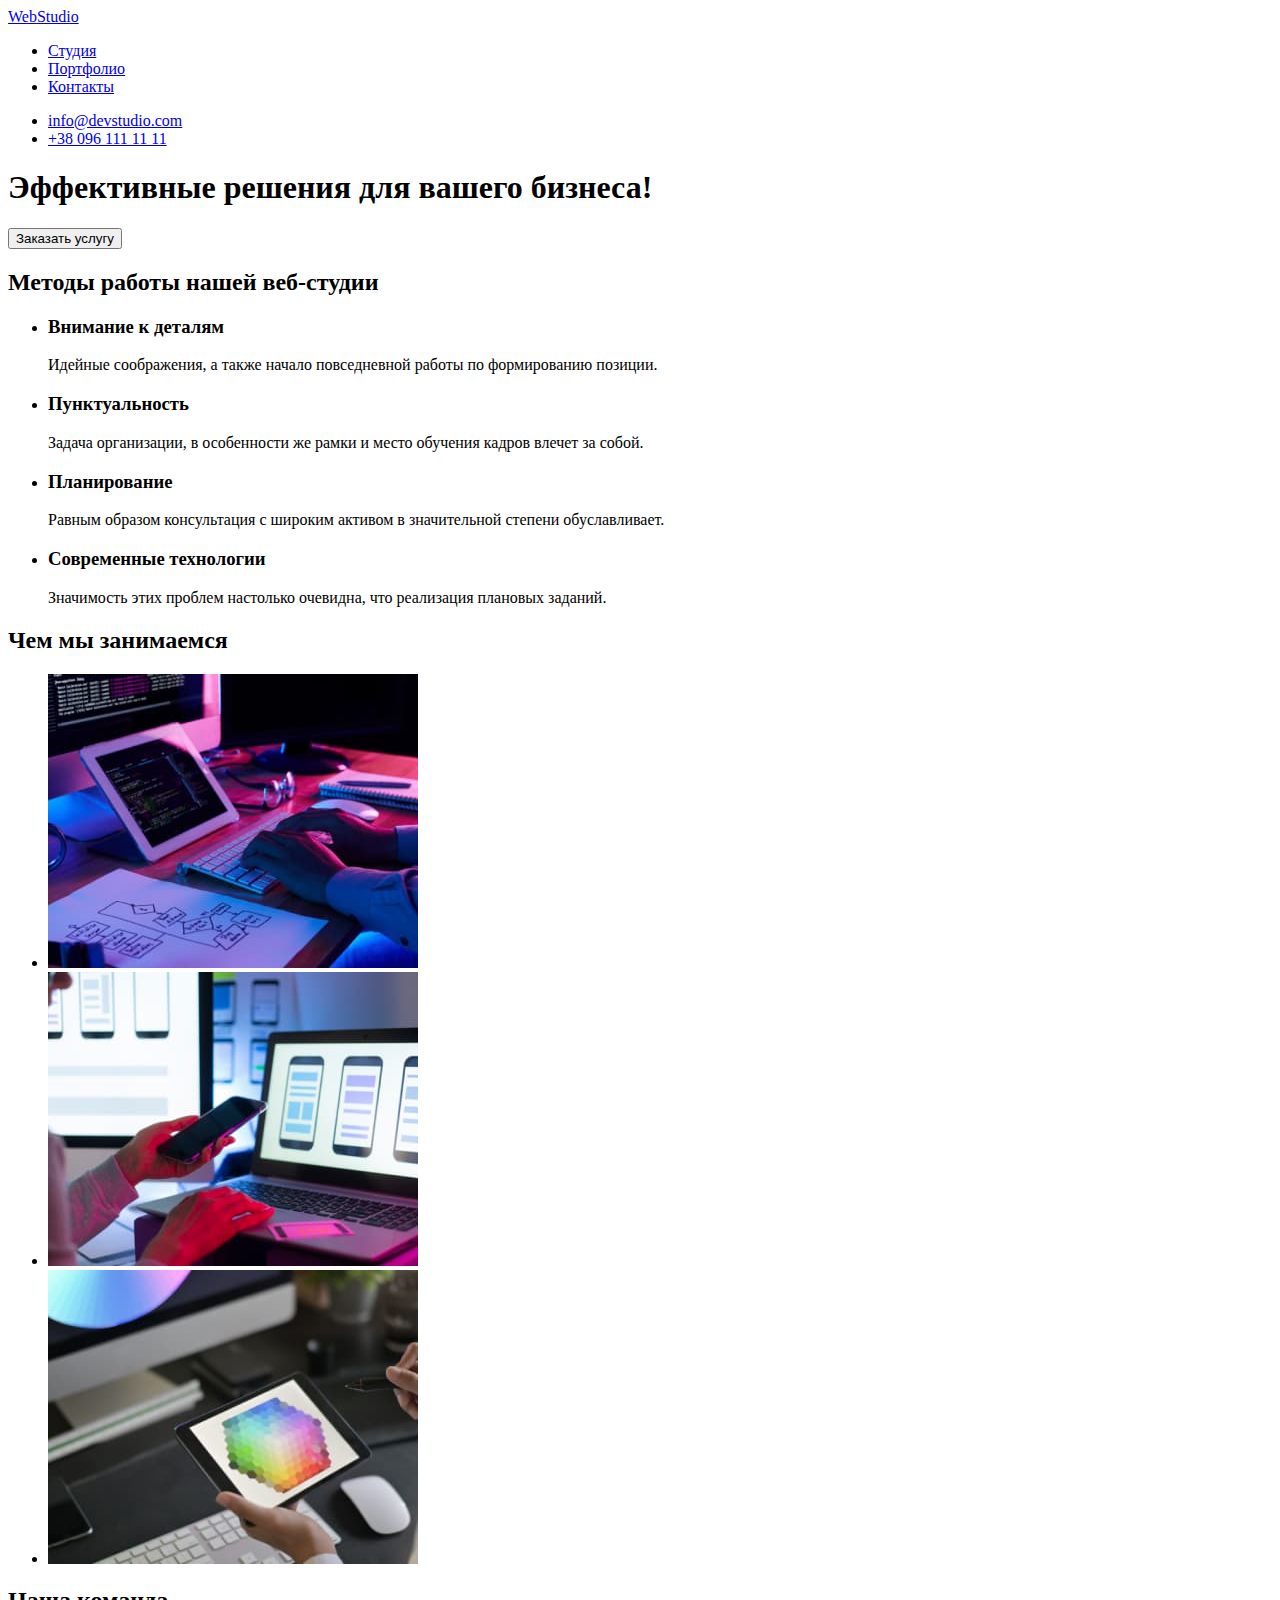
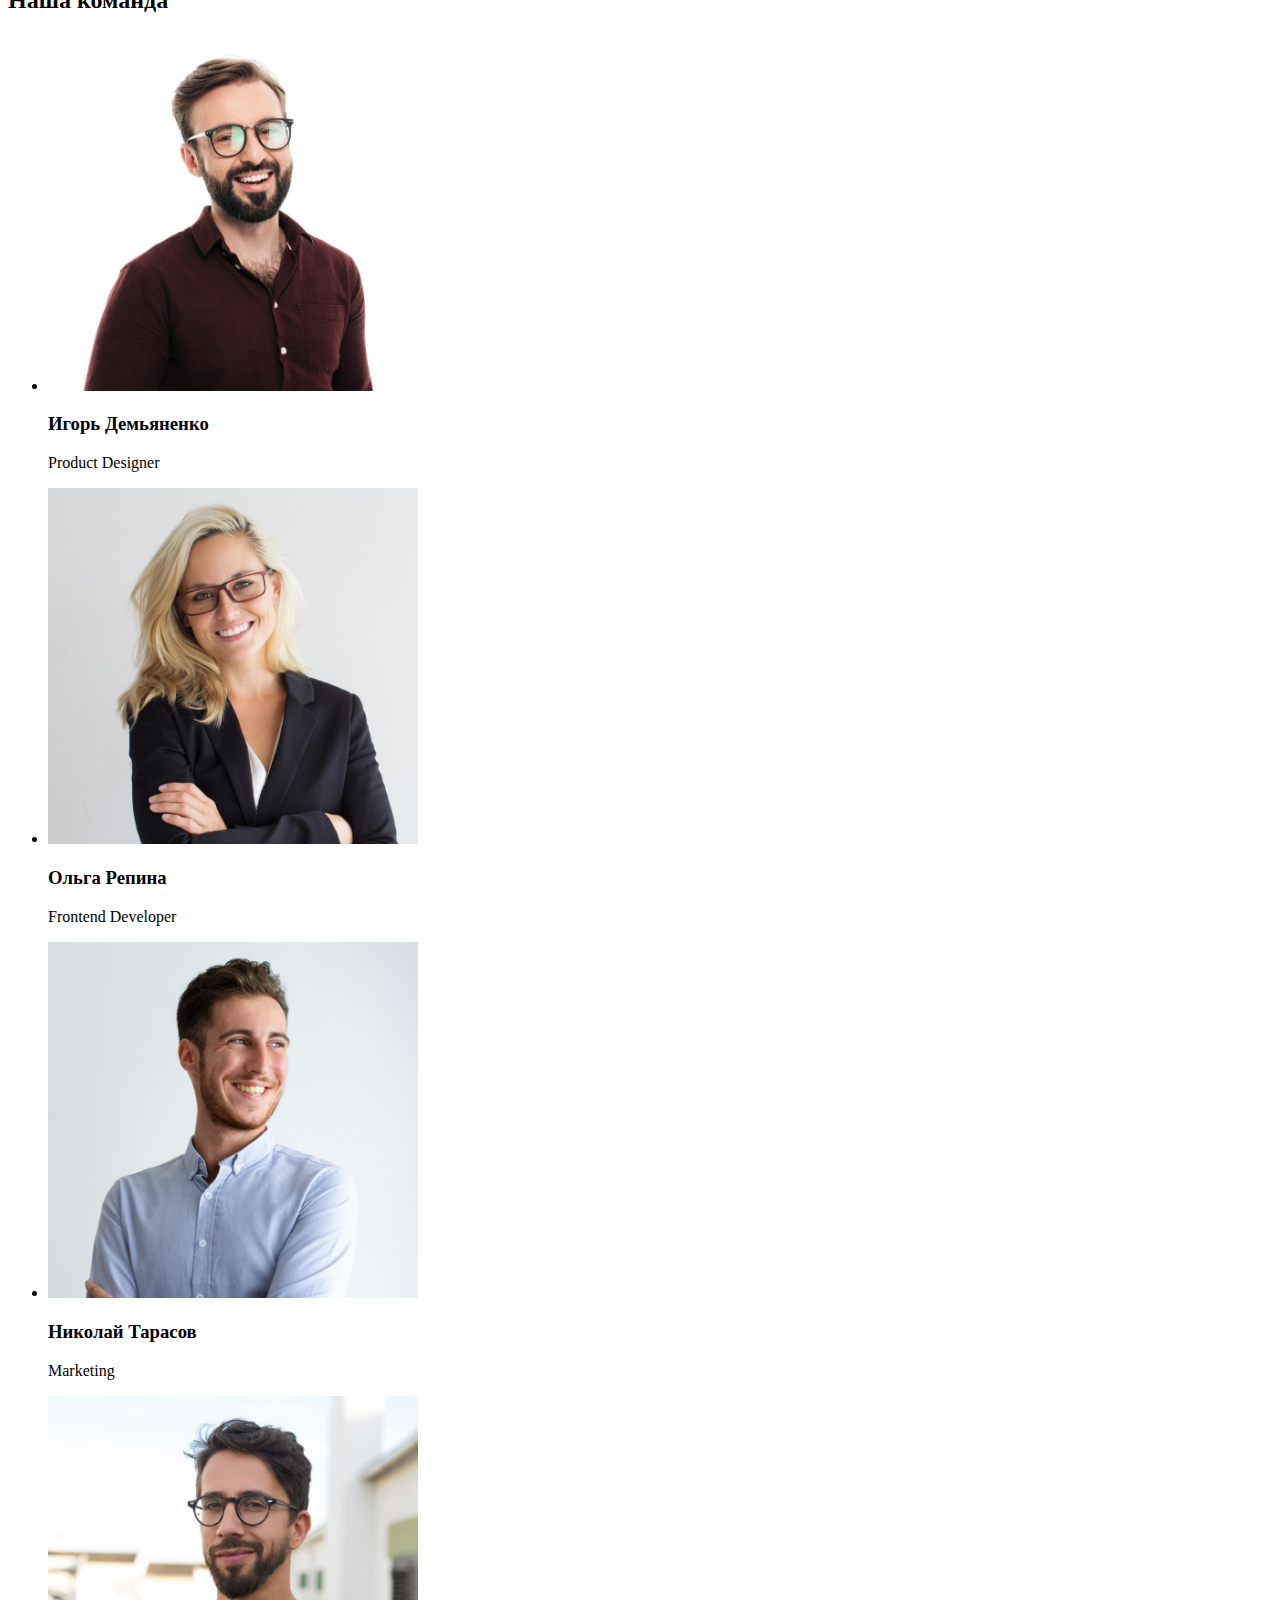
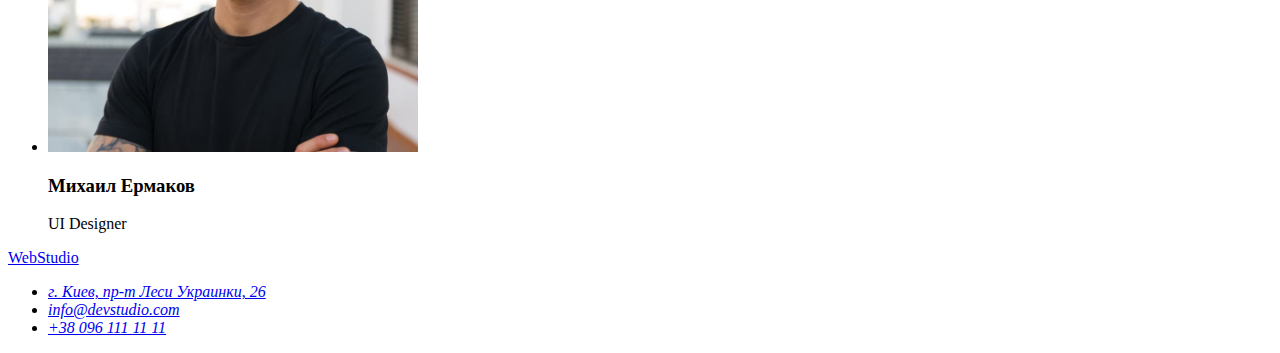
==== index.html @ 62da806c "copy files from HW #1" ====
<!DOCTYPE html>
<html lang="ru">

<head>
    <meta charset="UTF-8">
    <meta http-equiv="X-UA-Compatible" content="IE=edge">
    <meta name="viewport" content="width=device-width, initial-scale=1.0">
    <title>Web Studio</title>
</head>

<body>

    <!--шапка сторінки-->
    <header>
        <div class="main-menu">
            
            <!--навігація по сайту/ головне меню-->
            <nav>

                <!--логотип-посилання-->
                <a href=#Studio><span>Web</span><span>Studio</span></a>

                <ul>
                    <li><a href=#Studio>Студия</a></li>
                    <li><a href=#Portfolio>Портфолио</a></li>
                    <li><a href=#Contacts>Контакты</a></li>
                </ul>
            </nav>
           
            <ul>
                <li><a href="mailto:info@devstudio.com">info@devstudio.com</a></li>
               
                <li><a href="tel:+380961111111">+38 096 111 11 11</a></li>
            </ul>

        </div>
    </header>



    <main>

        <!--секція з кнопкою замовлення послуги-->
        <section class="board-with-button">

            <h1>Эффективные решения для вашего бизнеса!</h1>

            <button type="button"> Заказать услугу</button>

        </section>


        <!--секція з основною інформацією про веб-студію-->
        <section class="Studio">
            <h2>Методы работы нашей веб-студии</h2>
            <!-- контейнер з текстовими блоками-->
            <div>
                <ul>
                    <li>
                        <h3>Внимание к деталям</h3>
                        <p>
                            Идейные соображения, а также начало повседневной работы по формированию позиции.
                        </p>
                    </li>

                    <li>
                        <h3>Пунктуальность</h3>
                        <p>
                           Задача организации, в особенности же рамки и место обучения кадров влечет за собой.
                        </p>
                    </li>

                    <li>
                        <h3>Планирование</h3>
                        <p>
                            Равным образом консультация с широким активом в значительной степени обуславливает.
                        </p>
                    </li>

                    <li>
                        <h3>Современные технологии</h3>
                        <p>
                            Значимость этих проблем настолько очевидна, что реализация плановых заданий.
                        </p>
                    </li>
                    
                </ul>
            </div>
        </section>

        <!--контейнер з зображеннями-->
        <section>
            <div>
                <h2>Чем мы занимаемся</h2>
                <ul>
                    <li><img src="./images/image1.jpg" alt="рабочий стол" width="370"></li>
                    <li><img src="./images/image2.jpg" alt="экран ноутбука" width="370"></li>
                    <li><img src="./images/image3.jpg" alt="планшет" width="370"></li>
                </ul>
            </div>
        </section>


        <!--секція з інформацією про персонал веб-студії-->
        <section class="Portfolio">
            <h2>Наша команда</h2>

            <ul>
                <li>
                    <img src="./images/card1.jpg" alt="Игорь Демьяненко. Product Designer" width="370">
                    <h3>Игорь Демьяненко</h3>
                    <p lang="en">Product Designer</p>
                </li>

                <li>
                    <img src="./images/card2.jpg" alt="Ольга Репина. Frontend Developer" width="370">
                    <h3>Ольга Репина</h3>
                    <p lang="en">Frontend Developer</p>
                </li>

                <li>
                    <img src="./images/card3.jpg" alt="Николай Тарасов. Marketing" width="370">
                    <h3>Николай Тарасов</h3>
                    <p lang="en">Marketing</p>
                </li>

                <li>
                    <img src="./images/card4.jpg" alt="Михаил Ермаков. UI Designer" width="370">
                    <h3>Михаил Ермаков</h3>
                    <p lang="en">UI Designer</p>
                </li>
            </ul>

        </section>

    </main>

    <!--контактна інформація-->
    <footer>
        <!--логотип-посилання-->
        <a href=#Studio><span>Web</span><span>Studio</span></a>

        <address>
            <ul>
                <li>
                    <a href="https://www.google.com/maps/place/%D0%B1%D1%83%D0%BB.+%D0%9B%D0%B5%D1%81%D0%B8+%D0%A3%D0%BA%D1%80%D0%B0%D0%B8%D0%BD%D0%BA%D0%B8,+26,+%D0%9A%D0%B8%D0%B5%D0%B2,+02000/@50.4265841,30.5361971,17z/data=!4m13!1m7!3m6!1s0x40d4cf0e033ecbe9:0x57a4dffefec77da0!2z0LHRg9C7LiDQm9C10YHQuCDQo9C60YDQsNC40L3QutC4LCAyNiwg0JrQuNC10LIsIDAyMDAw!3b1!8m2!3d50.4265807!4d30.5383858!3m4!1s0x40d4cf0e033ecbe9:0x57a4dffefec77da0!8m2!3d50.4265807!4d30.5383858">
                        г. Киев, пр-т Леси Украинки, 26</a>
                </li>
                <li>
                    <a href="mailto:info@devstudio.com">info@devstudio.com</a>
                </li>
                <li>
                    <a href="tel:+380961111111">+38 096 111 11 11</a>
                </li>
            </ul>
        </address>

    </footer>

</body>

</html>
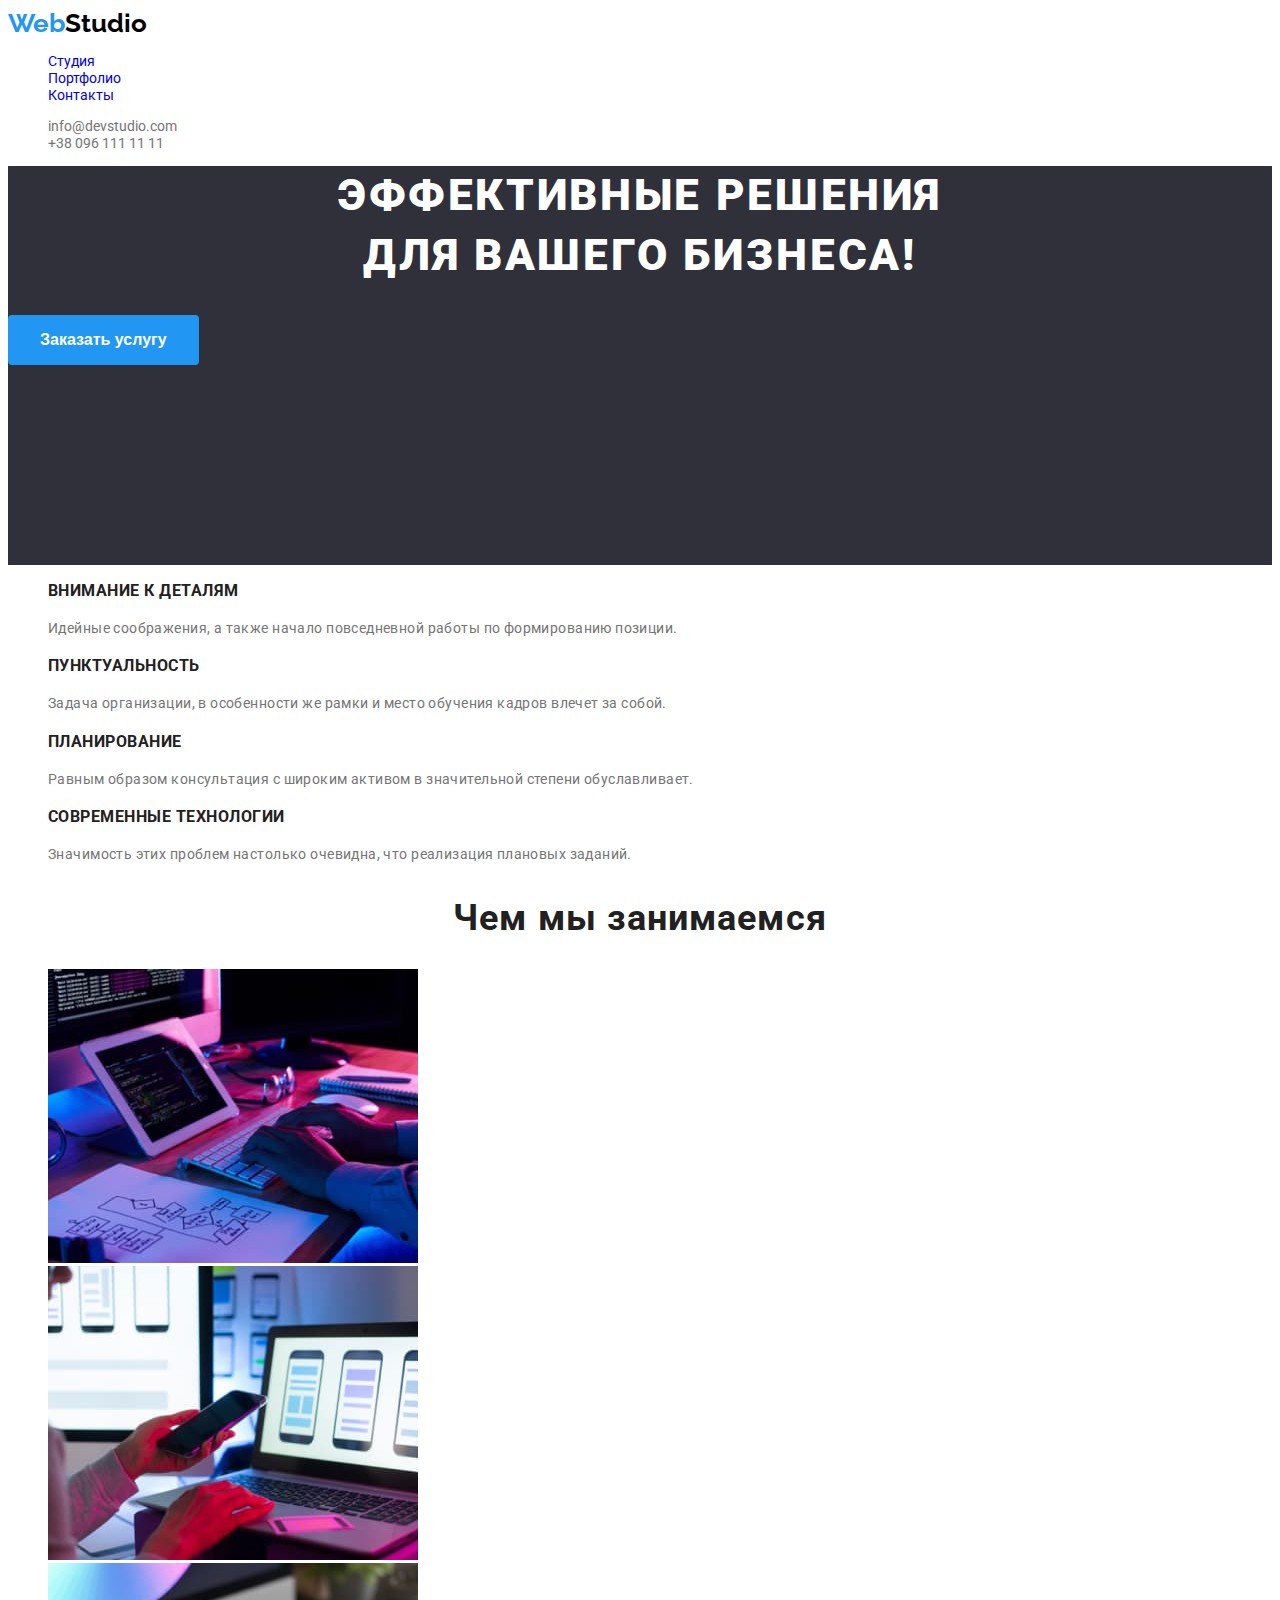
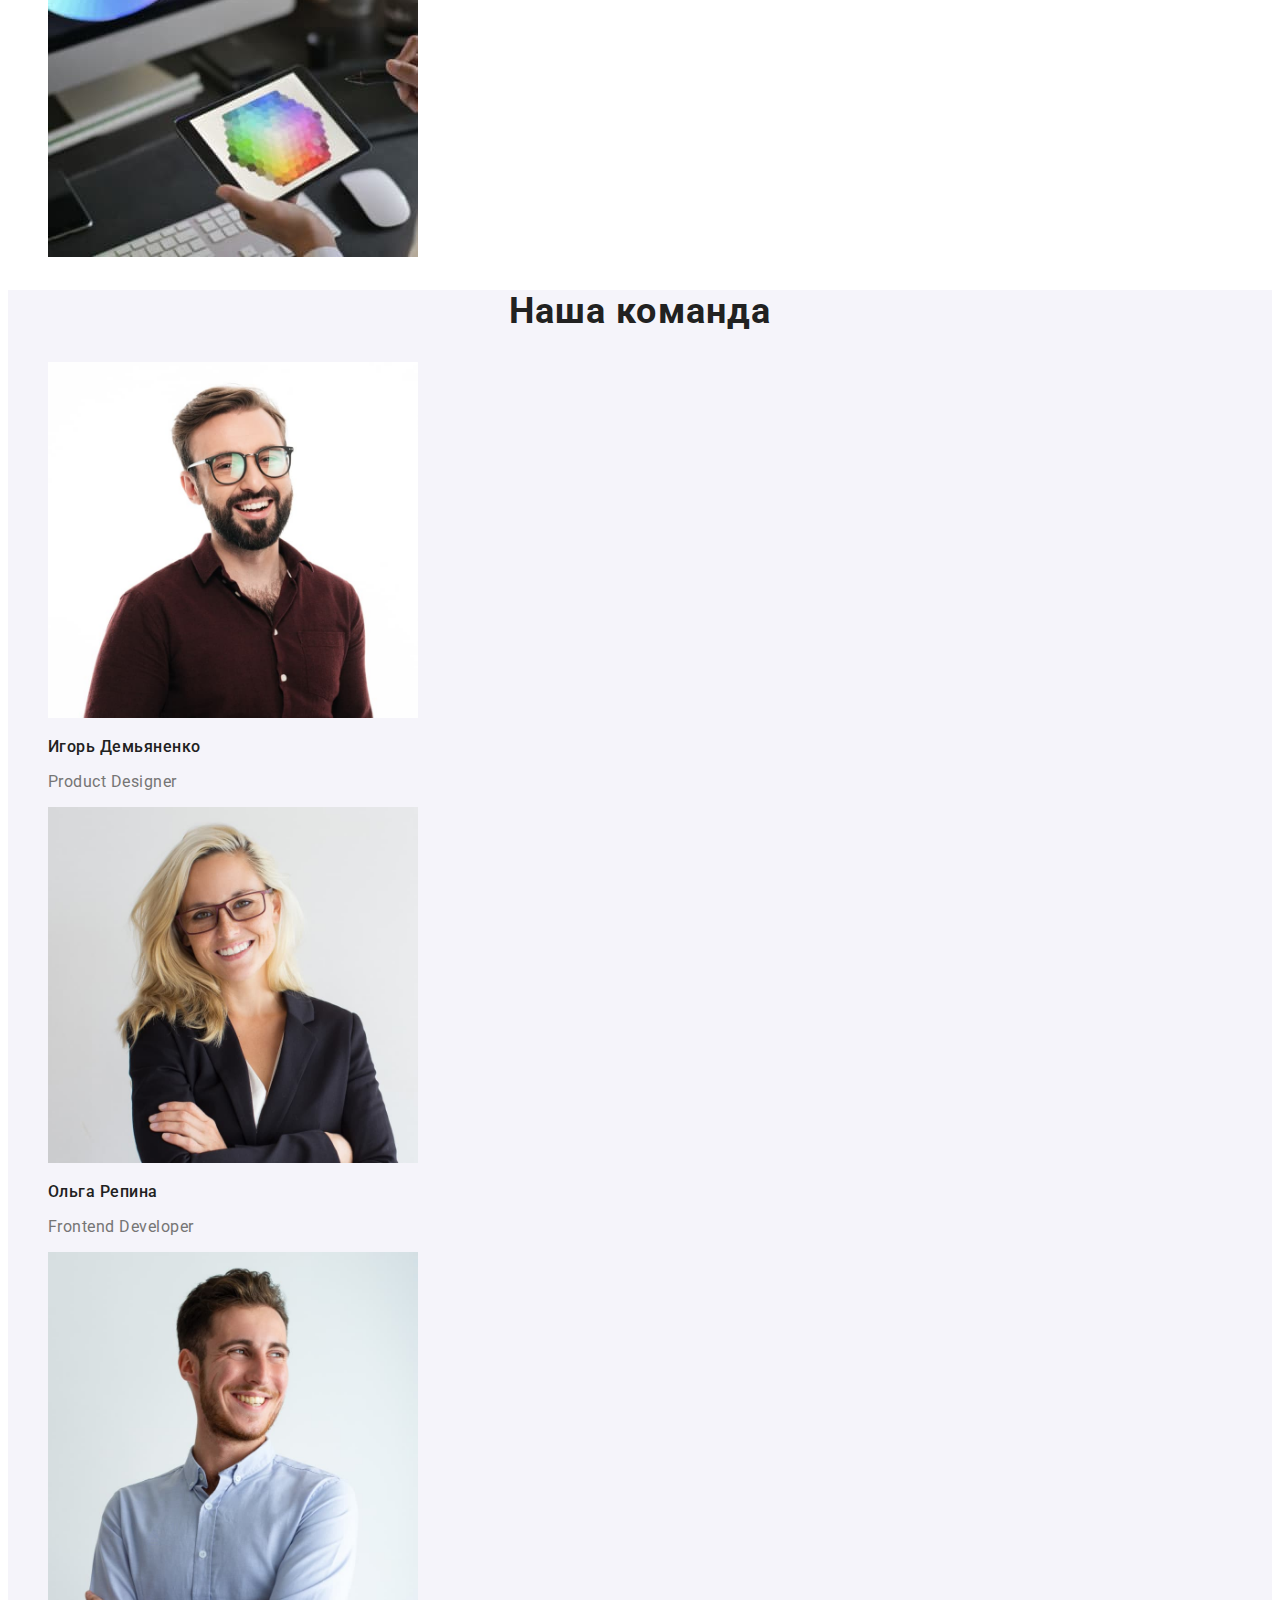
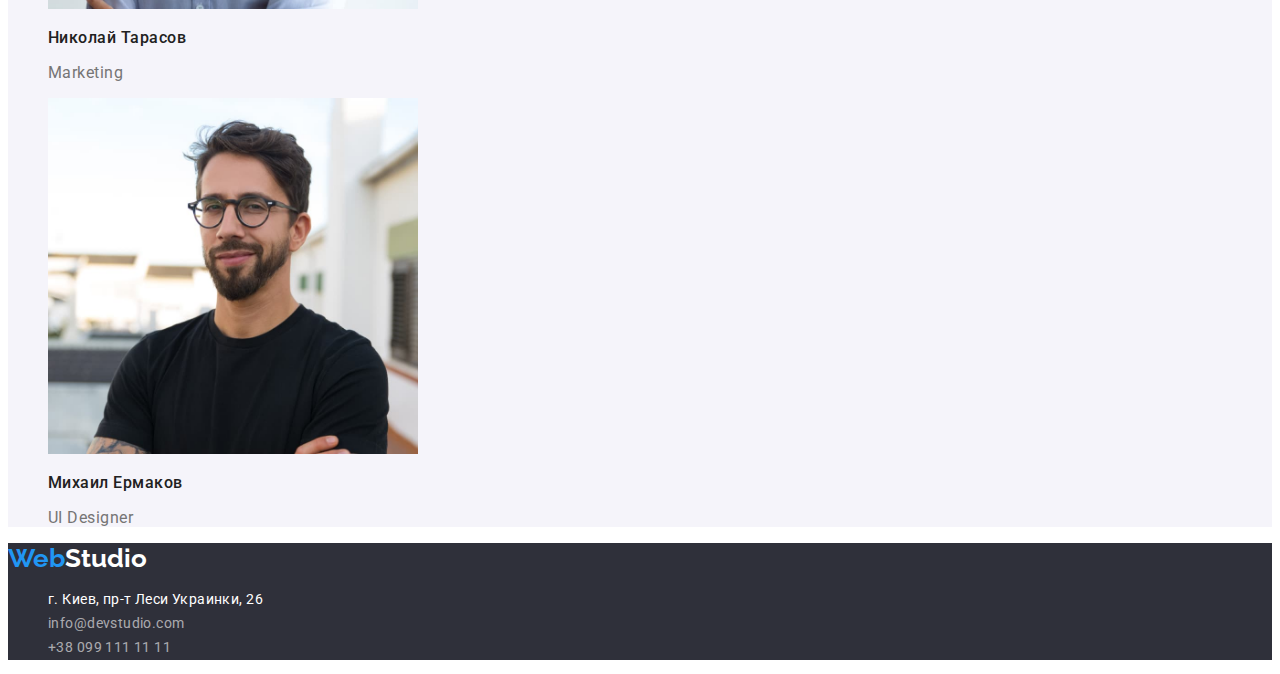
==== commit 5e5a9e00: "created portfoli.html, styles.css" ====
--- a/index.html
+++ b/index.html
@@ -5,7 +5,13 @@
     <meta charset="UTF-8">
     <meta http-equiv="X-UA-Compatible" content="IE=edge">
     <meta name="viewport" content="width=device-width, initial-scale=1.0">
+    <link rel="stylesheet" href="./css/styles.css" />
+    <link rel="preconnect" href="https://fonts.googleapis.com">
+    <link rel="preconnect" href="https://fonts.gstatic.com" crossorigin>
+    <link href="https://fonts.googleapis.com/css2?family=Raleway:wght@700&family=Roboto:wght@400;500;900&display=swap"
+        rel="stylesheet">
     <title>Web Studio</title>
+    <link rel="stylesheet" href="node_modules/modern-normalize/modern-normalize.css">
 </head>
 
 <body>
@@ -15,71 +21,68 @@
         <div class="main-menu">
             
             <!--навігація по сайту/ головне меню-->
-            <nav>
+            <nav class="nav-menu">
 
                 <!--логотип-посилання-->
-                <a href=#Studio><span>Web</span><span>Studio</span></a>
+                <a class="link logo-text" href="./index.html" id="top">Web<span class="top-logo-text">Studio</span></a>
 
-                <ul>
-                    <li><a href=#Studio>Студия</a></li>
-                    <li><a href=#Portfolio>Портфолио</a></li>
-                    <li><a href=#Contacts>Контакты</a></li>
+                <ul class="list main-nav">
+                    <li><a class="link menu-element" href="#Studio">Студия</a></li>   <!--посилання на якір з інф. про студію-->
+                    <li><a class="link menu-element" href="./portfolio.html">Портфолио</a></li>               <!--посилання на сторінку з портфоліо-->
+                    <li><a class="link menu-element" href="#Contacts">Контакты</a></li>                       <!--посилання на якір контантів/футер сторінки -->
                 </ul>
             </nav>
            
-            <ul>
-                <li><a href="mailto:info@devstudio.com">info@devstudio.com</a></li>
-               
-                <li><a href="tel:+380961111111">+38 096 111 11 11</a></li>
+            <ul class="list">
+                <li><a class="link contact-element" href="mailto:info@devstudio.com">info@devstudio.com</a></li>
+                <li><a class="link contact-element" href="tel:+380961111111">+38 096 111 11 11</a></li>
             </ul>
 
         </div>
     </header>
 
-
-
     <main>
 
         <!--секція з кнопкою замовлення послуги-->
-        <section class="board-with-button">
+        <section class="offer-board">
 
-            <h1>Эффективные решения для вашего бизнеса!</h1>
+            <h1 class="main-section-header">Эффективные решения для вашего бизнеса!</h1>
 
-            <button type="button"> Заказать услугу</button>
+            <button class="order-button" type="button"> Заказать услугу</button>
 
         </section>
 
 
         <!--секція з основною інформацією про веб-студію-->
-        <section class="Studio">
-            <h2>Методы работы нашей веб-студии</h2>
+        <section class="Studio" id="Studio">
+            <h2 class="visually-hidden">Методы работы нашей веб-студии</h2>
             <!-- контейнер з текстовими блоками-->
             <div>
-                <ul>
+                <ul class="list methods-description">
                     <li>
-                        <h3>Внимание к деталям</h3>
-                        <p>
+                        <h3 class="methods-description-name">Внимание к деталям</h3>
+                        <p class="methods-description-text">
                             Идейные соображения, а также начало повседневной работы по формированию позиции.
                         </p>
                     </li>
 
                     <li>
-                        <h3>Пунктуальность</h3>
-                        <p>
+                        <h3 class="methods-description-name">Пунктуальность</h3>
+                        <p class="methods-description-text">
                            Задача организации, в особенности же рамки и место обучения кадров влечет за собой.
                         </p>
                     </li>
 
                     <li>
-                        <h3>Планирование</h3>
-                        <p>
+                        <h3 class="methods-description-name">Планирование</h3>
+                        <p class="methods-description-text">
                             Равным образом консультация с широким активом в значительной степени обуславливает.
                         </p>
                     </li>
 
                     <li>
-                        <h3>Современные технологии</h3>
-                        <p>
+                        <h3 class="methods-description-name">Современные технологии</h3>
+                        <p class="methods-description-text">
                             Значимость этих проблем настолько очевидна, что реализация плановых заданий.
                         </p>
                     </li>
@@ -91,8 +94,8 @@
         <!--контейнер з зображеннями-->
         <section>
             <div>
-                <h2>Чем мы занимаемся</h2>
-                <ul>
+                <h2 class="section-title">Чем мы занимаемся</h2>
+                <ul class="list">
                     <li><img src="./images/image1.jpg" alt="рабочий стол" width="370"></li>
                     <li><img src="./images/image2.jpg" alt="экран ноутбука" width="370"></li>
                     <li><img src="./images/image3.jpg" alt="планшет" width="370"></li>
@@ -102,32 +105,32 @@
 
 
         <!--секція з інформацією про персонал веб-студії-->
-        <section class="Portfolio">
-            <h2>Наша команда</h2>
+        <section class="team">
+            <h2 class="section-title">Наша команда</h2>
 
-            <ul>
+            <ul class="list">
                 <li>
                     <img src="./images/card1.jpg" alt="Игорь Демьяненко. Product Designer" width="370">
-                    <h3>Игорь Демьяненко</h3>
-                    <p lang="en">Product Designer</p>
+                    <h3 class="team-member-name">Игорь Демьяненко</h3>
+                    <p class="team-member-position" lang="en">Product Designer</p>
                 </li>
 
                 <li>
                     <img src="./images/card2.jpg" alt="Ольга Репина. Frontend Developer" width="370">
-                    <h3>Ольга Репина</h3>
-                    <p lang="en">Frontend Developer</p>
+                    <h3 class="team-member-name">Ольга Репина</h3>
+                    <p class="team-member-position" lang="en">Frontend Developer</p>
                 </li>
 
                 <li>
                     <img src="./images/card3.jpg" alt="Николай Тарасов. Marketing" width="370">
-                    <h3>Николай Тарасов</h3>
-                    <p lang="en">Marketing</p>
+                    <h3 class="team-member-name">Николай Тарасов</h3>
+                    <p class="team-member-position" lang="en">Marketing</p>
                 </li>
 
                 <li>
                     <img src="./images/card4.jpg" alt="Михаил Ермаков. UI Designer" width="370">
-                    <h3>Михаил Ермаков</h3>
-                    <p lang="en">UI Designer</p>
+                    <h3 class="team-member-name">Михаил Ермаков</h3>
+                    <p class="team-member-position" lang="en">UI Designer</p>
                 </li>
             </ul>
 
@@ -137,24 +140,26 @@
 
     <!--контактна інформація-->
     <footer>
-        <!--логотип-посилання-->
-        <a href=#Studio><span>Web</span><span>Studio</span></a>
-
-        <address>
-            <ul>
-                <li>
-                    <a href="https://www.google.com/maps/place/%D0%B1%D1%83%D0%BB.+%D0%9B%D0%B5%D1%81%D0%B8+%D0%A3%D0%BA%D1%80%D0%B0%D0%B8%D0%BD%D0%BA%D0%B8,+26,+%D0%9A%D0%B8%D0%B5%D0%B2,+02000/@50.4265841,30.5361971,17z/data=!4m13!1m7!3m6!1s0x40d4cf0e033ecbe9:0x57a4dffefec77da0!2z0LHRg9C7LiDQm9C10YHQuCDQo9C60YDQsNC40L3QutC4LCAyNiwg0JrQuNC10LIsIDAyMDAw!3b1!8m2!3d50.4265807!4d30.5383858!3m4!1s0x40d4cf0e033ecbe9:0x57a4dffefec77da0!8m2!3d50.4265807!4d30.5383858">
-                        г. Киев, пр-т Леси Украинки, 26</a>
-                </li>
-                <li>
-                    <a href="mailto:info@devstudio.com">info@devstudio.com</a>
-                </li>
-                <li>
-                    <a href="tel:+380961111111">+38 096 111 11 11</a>
-                </li>
-            </ul>
-        </address>
-
+        <div class="footer-section">
+            <!--логотип-посилання-->
+            <a class="link logo-text" href="#top">Web<span class="footer-logo-text">Studio</span></a>
+    
+            <address id="Contacts">
+                <ul class="list">
+                    <li>
+                        <a class="link post-address"
+                            href="https://www.google.com/maps/place/%D0%B1%D1%83%D0%BB.+%D0%9B%D0%B5%D1%81%D0%B8+%D0%A3%D0%BA%D1%80%D0%B0%D0%B8%D0%BD%D0%BA%D0%B8,+26,+%D0%9A%D0%B8%D0%B5%D0%B2,+02000/@50.4265841,30.5361971,17z/data=!4m13!1m7!3m6!1s0x40d4cf0e033ecbe9:0x57a4dffefec77da0!2z0LHRg9C7LiDQm9C10YHQuCDQo9C60YDQsNC40L3QutC4LCAyNiwg0JrQuNC10LIsIDAyMDAw!3b1!8m2!3d50.4265807!4d30.5383858!3m4!1s0x40d4cf0e033ecbe9:0x57a4dffefec77da0!8m2!3d50.4265807!4d30.5383858">
+                            г. Киев, пр-т Леси Украинки, 26</a>
+                    </li>
+                    <li>
+                        <a class="link footer-contacts-text" href="mailto:info@devstudio.com">info@devstudio.com</a>
+                    </li>
+                    <li>
+                        <a class="link footer-contacts-text" href="tel:+380991111111">+38 099 111 11 11</a>
+                    </li>
+                </ul>
+            </address>
+        </div>
     </footer>
 
 </body>
--- a/css/styles.css
+++ b/css/styles.css
@@ -0,0 +1,259 @@
+html,
+
+
+:root {
+    /*шрифти*/
+    --main-font: Roboto, san-serif;
+
+    /*кольори*/
+    /*кольори фону*/
+    --main-light: #ffffff; /*основний фон обох сторінок*/
+    --main-dark: #2F303A; /*фон футера*/
+    --secondary-dark: #F5F4FA; /*фон секції команди та кнопок на аркуші з портфоліо*/
+    
+    /*кольори шрифтів*/
+    --main-font-color: #212121; /*колір заголовків*/
+    --secondary-font-color: #757575; /*колір абзаців*/
+    --accent-color: #2196F3; /*кольор логотипу та головних кнопок*/
+    --header-logo-font-color: #000; /*колір у логотипі хедера*/
+    --footer-contacts-font: rgba(255, 255, 255, 0.6);
+}
+
+
+/*глобальні стилі*/
+body {
+    font-family: var(--main-font);
+    color: var(--main-font-color);
+    font-size: 14px;
+    font-weight: 400;
+    font-style: normal;
+    
+}
+
+/*вимикнення маркерів у списках*/
+.list {
+    list-style-type: none; 
+    color: inherit;
+}                     
+
+/*вимкнення підкреслення у посиланнях*/
+
+.link {
+    text-decoration: none;
+ }
+ 
+/*
+.main-menu {
+    display: flex;
+}
+
+.nav-menu {
+    display: flex;
+}
+*/
+
+.logo-text {
+    font-family: Raleway;
+    font-weight: 700;
+    font-size: 26px;
+    color: var(--accent-color);
+    line-height: 1.19;
+
+
+    /*height: 31px;
+    width: 145px;
+    margin: 24px 0 25px 215px;*/
+}
+
+.top-logo-text {
+    color: var(--header-logo-font-color);
+}
+
+.footer-logo-text {
+    color: var(--main-light);
+}
+
+.order-button {
+    cursor: pointer;
+    color:var(--main-light);
+    background-color: var(--accent-color);
+    font-weight: 700;
+    font-size: 16px;
+    line-height: 1.88;
+    padding: 10px 32px;
+    border: none;
+    border-radius: 4px;
+    margin: 0px auto 200px;
+    align: center;
+}
+
+.filter-button {
+    cursor: pointer;
+    background-color: var(--secondary-dark);
+    font-weight: 500;
+    font-size: 16px;
+    line-height: 1.62;
+    padding: 6px 22px;
+    border: none;
+    border-radius: 4px;
+}
+
+.filter-button:hover {
+    background-color: var(--accent-color);
+    color: var(--main-light);
+}
+
+.filter-button:focus {
+    background-color: var(--accent-color);
+    color: var(--main-light);
+}
+
+#Contacts {
+    font-style: normal;
+}
+
+.menu-element {
+    line-height: 1.14;
+    
+    /*
+    margin-bottom:32px;
+    margin-right: 50px;
+    */
+}
+
+.menu-element:hover {
+    color: var(--accent-color);
+}
+
+.menu-element:focus {
+    color: var(--accent-color);
+}
+
+.contact-element {
+    color: var(--secondary-font-color);
+    line-height: 1.14;
+}
+
+.contact-element:hover {
+    color: var(--accent-color);
+}
+
+.contact-element:focus {
+    color: var(--accent-color);
+}
+
+.section-title {
+    font-weight: 700;
+    font-size: 36px;
+    line-height: 1.17;
+
+    text-align: center;
+    letter-spacing: 0.03em;
+}
+
+.main-section-header {
+    color: var(--main-light);
+    font-weight: 900;
+    font-size: 44px;
+    text-transform: uppercase;
+
+    letter-spacing: 0.06em;
+    text-align: center;
+    line-height: 1.36;
+
+    margin: 0 auto 30px;
+    width: 696px;
+}
+
+.offer-board {
+    background-color: var(--main-dark);
+}
+
+.team {
+    background-color: var(--secondary-dark);
+}
+
+.methods-description-name {
+    font-weight: 700;
+    line-height: 1.14;
+    letter-spacing: 0.03em;
+    text-transform: uppercase;
+}
+
+.methods-description-text {
+    color: var(--secondary-font-color);
+    line-height: 1.71;
+    letter-spacing: 0.03em;
+}
+
+.team-member-name {
+    font-weight: 500;
+    font-size: 16px;
+    line-height: 1.19;
+    letter-spacing: 0.03em;
+}
+
+.team-member-position {
+    color: var(--secondary-font-color);
+    font-size: 16px;
+    line-height: 1.19;
+    letter-spacing: 0.03em;
+}
+
+.footer-section {
+    background-color: var(--main-dark);
+}
+
+.post-address {
+    color: var(--main-light);
+    line-height: 1.71;
+    letter-spacing: 0.03em;
+}
+
+.footer-contacts-text {
+    color: var(--footer-contacts-font);
+    line-height: 1.71;
+    letter-spacing: 0.03em;
+}
+
+.portfolio-card-header {
+    font-weight: 700;
+    font-size: 18px;
+    line-height: 2;
+    letter-spacing: 0.06em;
+}
+
+.portfolio-card-description {
+    color: var(--secondary-font-color);
+    font-size: 16px;
+    line-height: 1.88;
+    letter-spacing: 0.03em;
+}
+
+
+.visually-hidden {
+    position: absolute;
+    width: 1px;
+    height: 1px;
+    margin: -1px;
+    border: 0;
+    padding: 0;
+
+    white-space: nowrap;
+    clip-path: inset(100%);
+    clip: rect(0 0 0 0);
+    overflow: hidden;
+}
+
+
+
+/*
+.main-nav {
+    display: flex;
+}
+
+.filter-button+.filter-button {
+    margin-left: 8px;
+}
+
+*/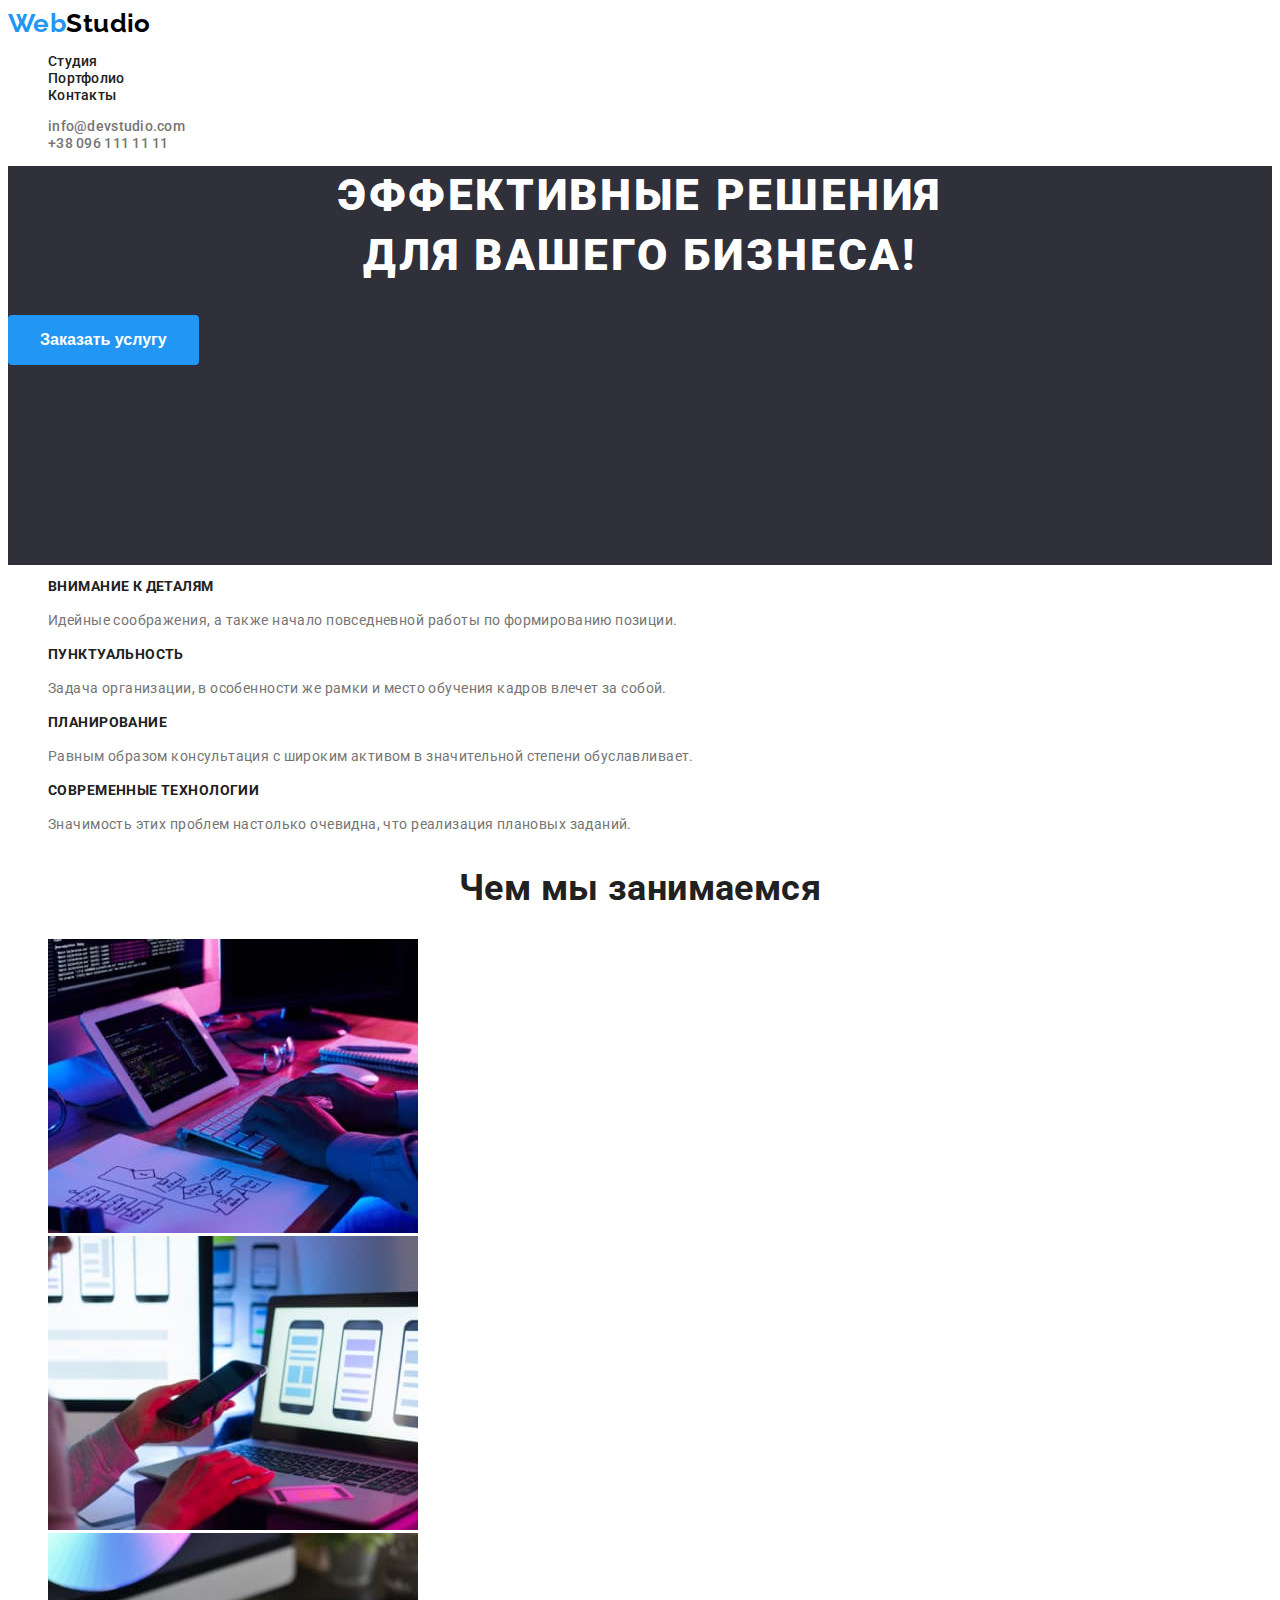
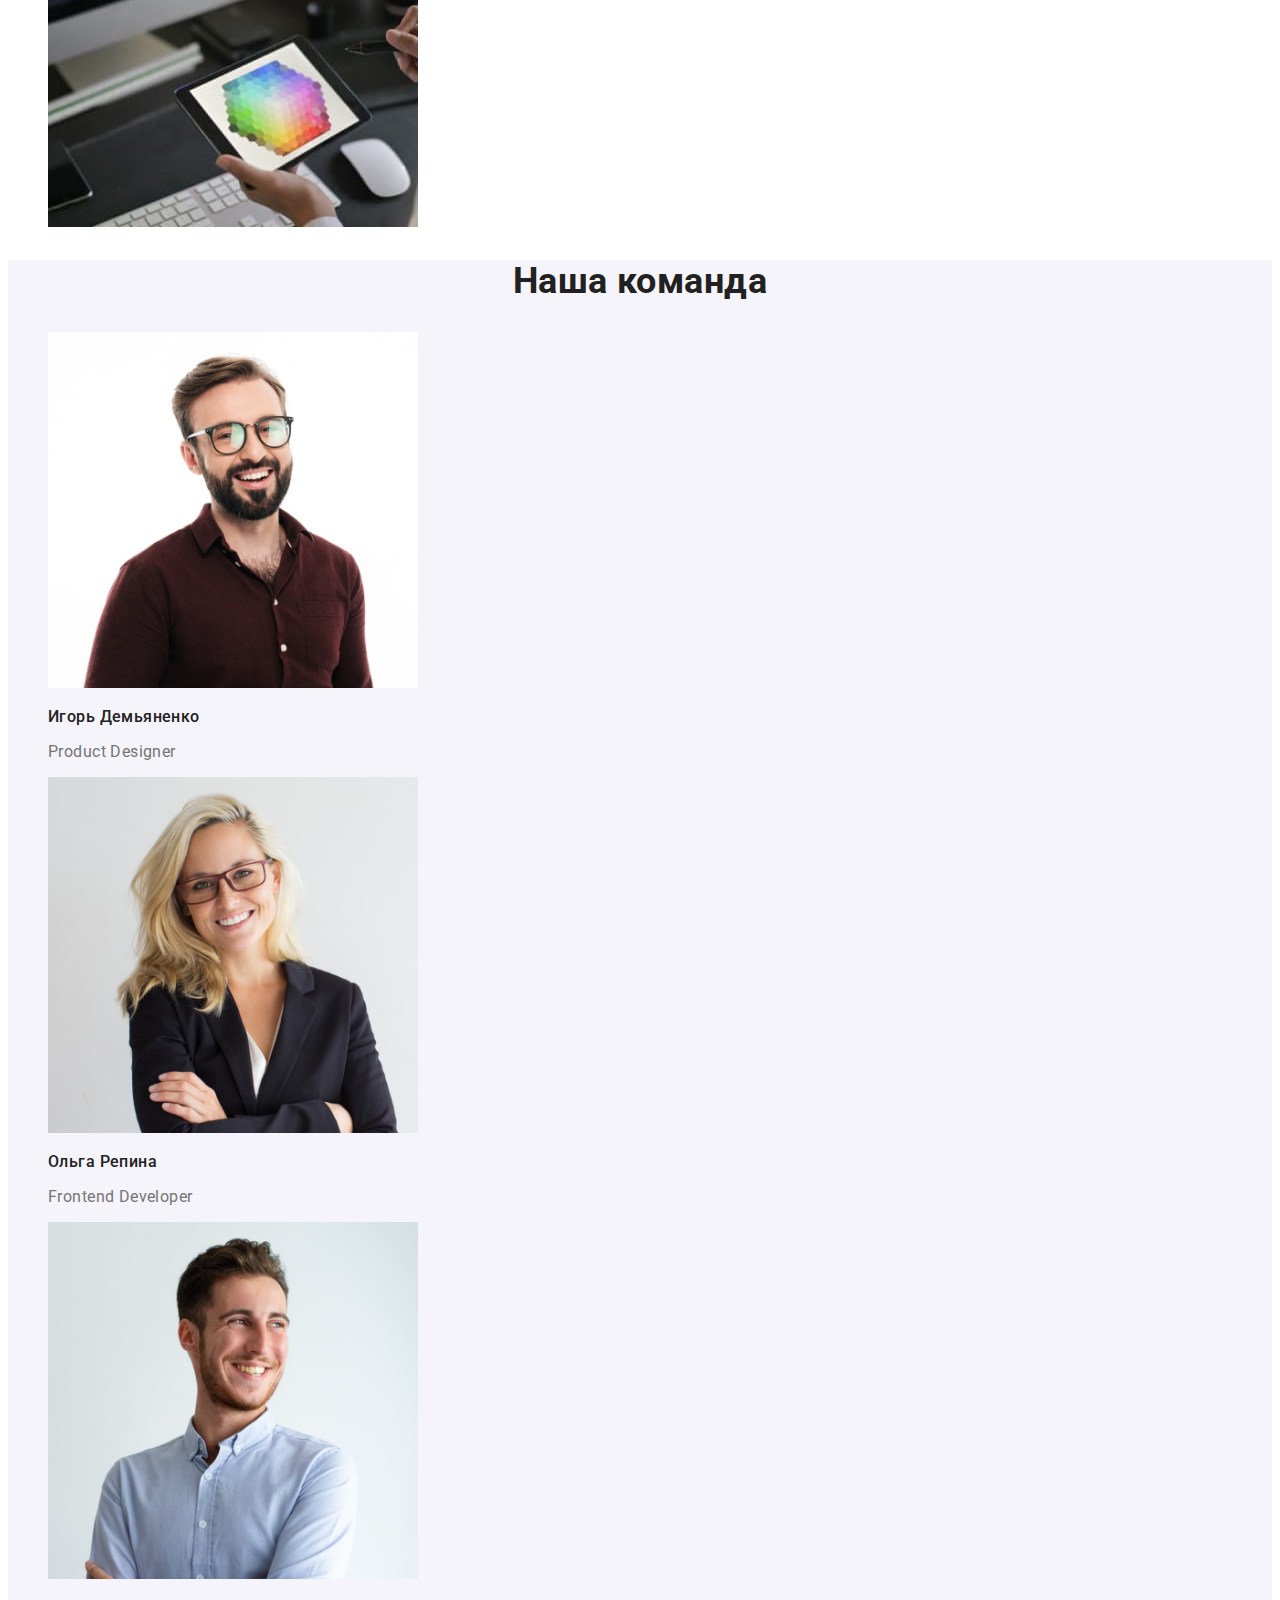
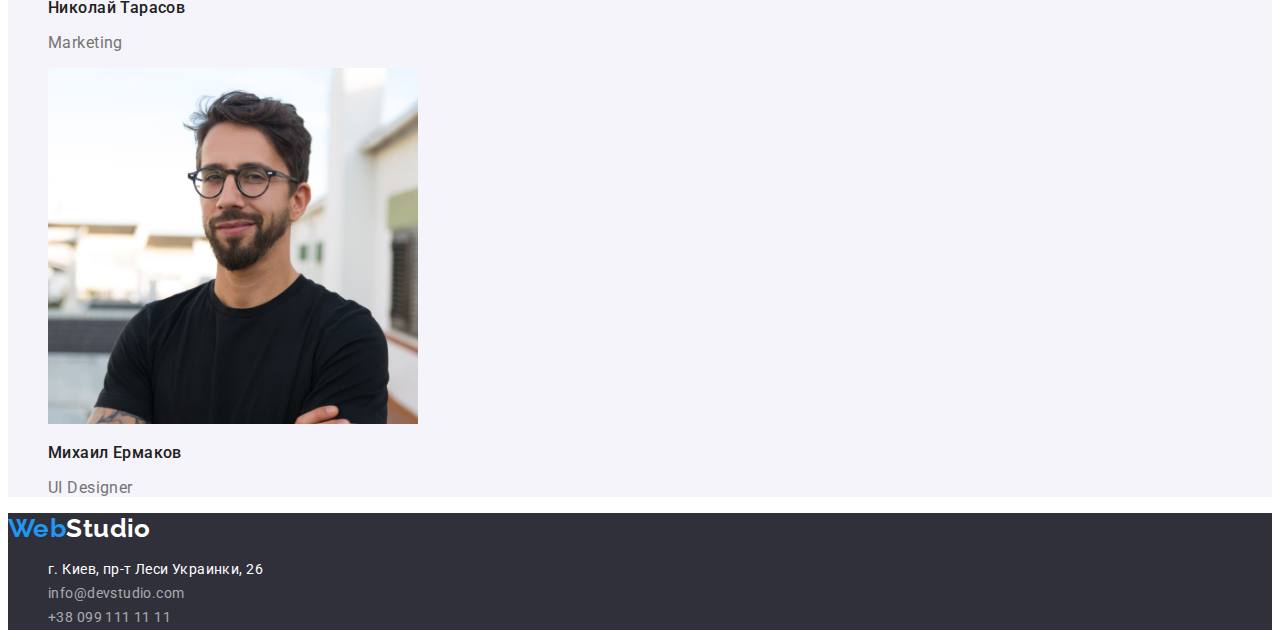
==== commit a74890ff: "fixxed all mistakes" ====
--- a/index.html
+++ b/index.html
@@ -5,13 +5,12 @@
     <meta charset="UTF-8">
     <meta http-equiv="X-UA-Compatible" content="IE=edge">
     <meta name="viewport" content="width=device-width, initial-scale=1.0">
+    <title>Web Studio</title>
     <link rel="stylesheet" href="./css/styles.css" />
     <link rel="preconnect" href="https://fonts.googleapis.com">
     <link rel="preconnect" href="https://fonts.gstatic.com" crossorigin>
-    <link href="https://fonts.googleapis.com/css2?family=Raleway:wght@700&family=Roboto:wght@400;500;900&display=swap"
+    <link href="https://fonts.googleapis.com/css2?family=Raleway:wght@700&family=Roboto:wght@400;500;700;900&display=swap"
         rel="stylesheet">
-    <title>Web Studio</title>
-    <link rel="stylesheet" href="node_modules/modern-normalize/modern-normalize.css">
 </head>
 
 <body>
@@ -27,15 +26,15 @@
                 <a class="link logo-text" href="./index.html" id="top">Web<span class="top-logo-text">Studio</span></a>
 
                 <ul class="list main-nav">
-                    <li><a class="link menu-element" href="#Studio">Студия</a></li>   <!--посилання на якір з інф. про студію-->
-                    <li><a class="link menu-element" href="./portfolio.html">Портфолио</a></li>               <!--посилання на сторінку з портфоліо-->
-                    <li><a class="link menu-element" href="#Contacts">Контакты</a></li>                       <!--посилання на якір контантів/футер сторінки -->
+                    <li><a class="link nav-link" href="#Studio">Студия</a></li>   <!--посилання на якір з інф. про студію-->
+                    <li><a class="link nav-link" href="./portfolio.html">Портфолио</a></li>               <!--посилання на сторінку з портфоліо-->
+                    <li><a class="link nav-link" href="#Contacts">Контакты</a></li>                       <!--посилання на якір контантів/футер сторінки -->
                 </ul>
             </nav>
            
             <ul class="list">
-                <li><a class="link contact-element" href="mailto:info@devstudio.com">info@devstudio.com</a></li>
-                <li><a class="link contact-element" href="tel:+380961111111">+38 096 111 11 11</a></li>
+                <li><a class="link contact-link" href="mailto:info@devstudio.com">info@devstudio.com</a></li>
+                <li><a class="link contact-link" href="tel:+380961111111">+38 096 111 11 11</a></li>
             </ul>
 
         </div>
@@ -44,45 +43,45 @@
     <main>
 
         <!--секція з кнопкою замовлення послуги-->
-        <section class="offer-board">
+        <section class="hero">
 
-            <h1 class="main-section-header">Эффективные решения для вашего бизнеса!</h1>
+            <h1 class="hero-title">Эффективные решения для вашего бизнеса!</h1>
 
-            <button class="order-button" type="button"> Заказать услугу</button>
+            <button class="hero-btn" type="button"> Заказать услугу</button>
 
         </section>
 
 
         <!--секція з основною інформацією про веб-студію-->
-        <section class="Studio" id="Studio">
+        <section class="description">
             <h2 class="visually-hidden">Методы работы нашей веб-студии</h2>
             <!-- контейнер з текстовими блоками-->
-            <div>
-                <ul class="list methods-description">
+            <div class="">
+                <ul class="list">
                     <li>
-                        <h3 class="methods-description-name">Внимание к деталям</h3>
-                        <p class="methods-description-text">
+                        <h3 class="description-title">Внимание к деталям</h3>
+                        <p class="description-text">
                             Идейные соображения, а также начало повседневной работы по формированию позиции.
                         </p>
                     </li>
 
                     <li>
-                        <h3 class="methods-description-name">Пунктуальность</h3>
-                        <p class="methods-description-text">
+                        <h3 class="description-title">Пунктуальность</h3>
+                        <p class="description-text">
                            Задача организации, в особенности же рамки и место обучения кадров влечет за собой.
                         </p>
                     </li>
 
                     <li>
-                        <h3 class="methods-description-name">Планирование</h3>
-                        <p class="methods-description-text">
+                        <h3 class="description-title">Планирование</h3>
+                        <p class="description-text">
                             Равным образом консультация с широким активом в значительной степени обуславливает.
                         </p>
                     </li>
 
                     <li>
-                        <h3 class="methods-description-name">Современные технологии</h3>
-                        <p class="methods-description-text">
+                        <h3 class="description-title">Современные технологии</h3>
+                        <p class="description-text">
                             Значимость этих проблем настолько очевидна, что реализация плановых заданий.
                         </p>
                     </li>
@@ -111,26 +110,26 @@
             <ul class="list">
                 <li>
                     <img src="./images/card1.jpg" alt="Игорь Демьяненко. Product Designer" width="370">
-                    <h3 class="team-member-name">Игорь Демьяненко</h3>
-                    <p class="team-member-position" lang="en">Product Designer</p>
+                    <h3 class="team-name">Игорь Демьяненко</h3>
+                    <p class="team-position" lang="en">Product Designer</p>
                 </li>
 
                 <li>
                     <img src="./images/card2.jpg" alt="Ольга Репина. Frontend Developer" width="370">
-                    <h3 class="team-member-name">Ольга Репина</h3>
-                    <p class="team-member-position" lang="en">Frontend Developer</p>
+                    <h3 class="team-name">Ольга Репина</h3>
+                    <p class="team-position" lang="en">Frontend Developer</p>
                 </li>
 
                 <li>
                     <img src="./images/card3.jpg" alt="Николай Тарасов. Marketing" width="370">
-                    <h3 class="team-member-name">Николай Тарасов</h3>
-                    <p class="team-member-position" lang="en">Marketing</p>
+                    <h3 class="team-name">Николай Тарасов</h3>
+                    <p class="team-position" lang="en">Marketing</p>
                 </li>
 
                 <li>
                     <img src="./images/card4.jpg" alt="Михаил Ермаков. UI Designer" width="370">
-                    <h3 class="team-member-name">Михаил Ермаков</h3>
-                    <p class="team-member-position" lang="en">UI Designer</p>
+                    <h3 class="team-name">Михаил Ермаков</h3>
+                    <p class="team-position" lang="en">UI Designer</p>
                 </li>
             </ul>
 
--- a/css/styles.css
+++ b/css/styles.css
@@ -1,6 +1,3 @@
-html,
-
-
 :root {
     /*шрифти*/
     --main-font: Roboto, san-serif;
@@ -25,15 +22,15 @@
     font-family: var(--main-font);
     color: var(--main-font-color);
     font-size: 14px;
-    font-weight: 400;
-    font-style: normal;
-    
+    background-color: var(--main-light);
+    letter-spacing: 0.03em;
+        
 }
 
 /*вимикнення маркерів у списках*/
 .list {
     list-style-type: none; 
-    color: inherit;
+    
 }                     
 
 /*вимкнення підкреслення у посиланнях*/
@@ -73,7 +70,7 @@
     color: var(--main-light);
 }
 
-.order-button {
+.hero-btn {
     cursor: pointer;
     color:var(--main-light);
     background-color: var(--accent-color);
@@ -96,6 +93,7 @@
     padding: 6px 22px;
     border: none;
     border-radius: 4px;
+    font-family: inherit;
 }
 
 .filter-button:hover {
@@ -108,12 +106,24 @@
     color: var(--main-light);
 }
 
-#Contacts {
-    font-style: normal;
-}
-
-.menu-element {
+.active {
+    background-color: var(--accent-color);
+    color: var(--main-light);
+}
+
+.current {
+    font-weight: 500;
     line-height: 1.14;
+    color: var(--accent-color);
+    letter-spacing: 0.02em;
+}
+
+
+.nav-link, .contact-link {
+    font-weight: 500;
+    line-height: 1.14;
+    color: var(--main-font-color);
+    letter-spacing: 0.02em;
     
     /*
     margin-bottom:32px;
@@ -121,51 +131,53 @@
     */
 }
 
-.menu-element:hover {
-    color: var(--accent-color);
-}
-
-.menu-element:focus {
-    color: var(--accent-color);
-}
-
-.contact-element {
-    color: var(--secondary-font-color);
-    line-height: 1.14;
-}
-
-.contact-element:hover {
-    color: var(--accent-color);
-}
-
-.contact-element:focus {
+.nav-link:hover {
+    color: var(--accent-color);
+}
+
+.nav-link:focus {
+    color: var(--accent-color);
+}
+
+#Contacts {
+    font-style: normal;
+}
+
+.contact-link {
+    color: var(--secondary-font-color);
+}
+
+.contact-link:hover {
+    color: var(--accent-color);
+}
+
+.contact-link:focus {
     color: var(--accent-color);
 }
 
 .section-title {
-    font-weight: 700;
     font-size: 36px;
     line-height: 1.17;
 
     text-align: center;
-    letter-spacing: 0.03em;
-}
-
-.main-section-header {
+    
+}
+
+.hero-title {
     color: var(--main-light);
     font-weight: 900;
     font-size: 44px;
+    line-height: 1.36;
+    letter-spacing: 0.06em;
     text-transform: uppercase;
-
-    letter-spacing: 0.06em;
+  
     text-align: center;
-    line-height: 1.36;
-
+    
     margin: 0 auto 30px;
     width: 696px;
 }
 
-.offer-board {
+.hero {
     background-color: var(--main-dark);
 }
 
@@ -173,31 +185,28 @@
     background-color: var(--secondary-dark);
 }
 
-.methods-description-name {
-    font-weight: 700;
+.description-title {
+    font-size: 14px;
     line-height: 1.14;
-    letter-spacing: 0.03em;
     text-transform: uppercase;
 }
 
-.methods-description-text {
+.description-text {
     color: var(--secondary-font-color);
     line-height: 1.71;
-    letter-spacing: 0.03em;
-}
-
-.team-member-name {
+}
+
+.team-name {
     font-weight: 500;
     font-size: 16px;
     line-height: 1.19;
-    letter-spacing: 0.03em;
-}
-
-.team-member-position {
+}
+
+.team-position {
     color: var(--secondary-font-color);
     font-size: 16px;
     line-height: 1.19;
-    letter-spacing: 0.03em;
+
 }
 
 .footer-section {
@@ -207,27 +216,39 @@
 .post-address {
     color: var(--main-light);
     line-height: 1.71;
-    letter-spacing: 0.03em;
+}
+
+.post-address:hover {
+    color: var(--accent-color);
+}
+
+.post-address:focus {
+    color: var(--accent-color);
 }
 
 .footer-contacts-text {
     color: var(--footer-contacts-font);
     line-height: 1.71;
-    letter-spacing: 0.03em;
-}
-
-.portfolio-card-header {
-    font-weight: 700;
+}
+
+.footer-contacts-text:hover {
+    color: var(--accent-color);
+}
+
+.footer-contacts-text:focus {
+    color: var(--accent-color);
+}
+
+.portfolio-title {
     font-size: 18px;
     line-height: 2;
     letter-spacing: 0.06em;
 }
 
-.portfolio-card-description {
+.portfolio-description {
     color: var(--secondary-font-color);
     font-size: 16px;
     line-height: 1.88;
-    letter-spacing: 0.03em;
 }
 
 
